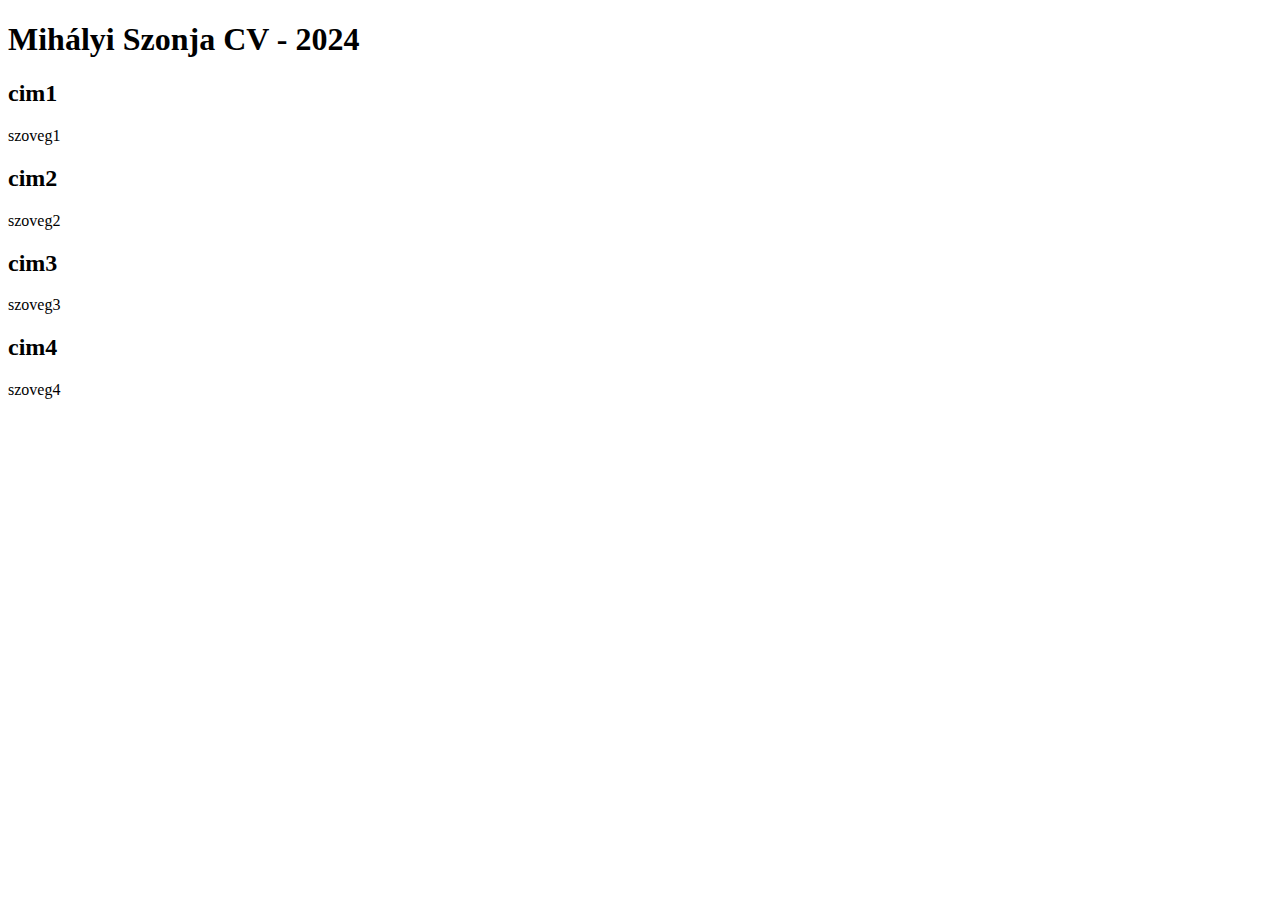
==== index.html @ 8774862d "index feltöltése" ====
<!DOCTYPE html>
<html lang="en">
<head>
    <meta charset="UTF-8">
    <meta name="viewport" content="width=device-width, initial-scale=1.0">
    <title>Green Highlight Webpage</title>
    <!-- This is the line that connects the CSS file -->
    <link rel="stylesheet" href="styles.css">
</head>
<body>
    <h1>Mihályi Szonja CV - 2024</h1>
    <div class="highlight-box">
        <h2>cim1</h2>
        <p>szoveg1</p>
    </div>
    <div class="highlight-box">
        <h2>cim2</h2>
        <p>szoveg2</p>
    </div>
    <div class="highlight-box">
        <h2>cim3</h2>
        <p>szoveg3</p>
    </div>
    <div class="highlight-box">
        <h2>cim4</h2>
        <p>szoveg4</p>
    </div>
</body>
</html>
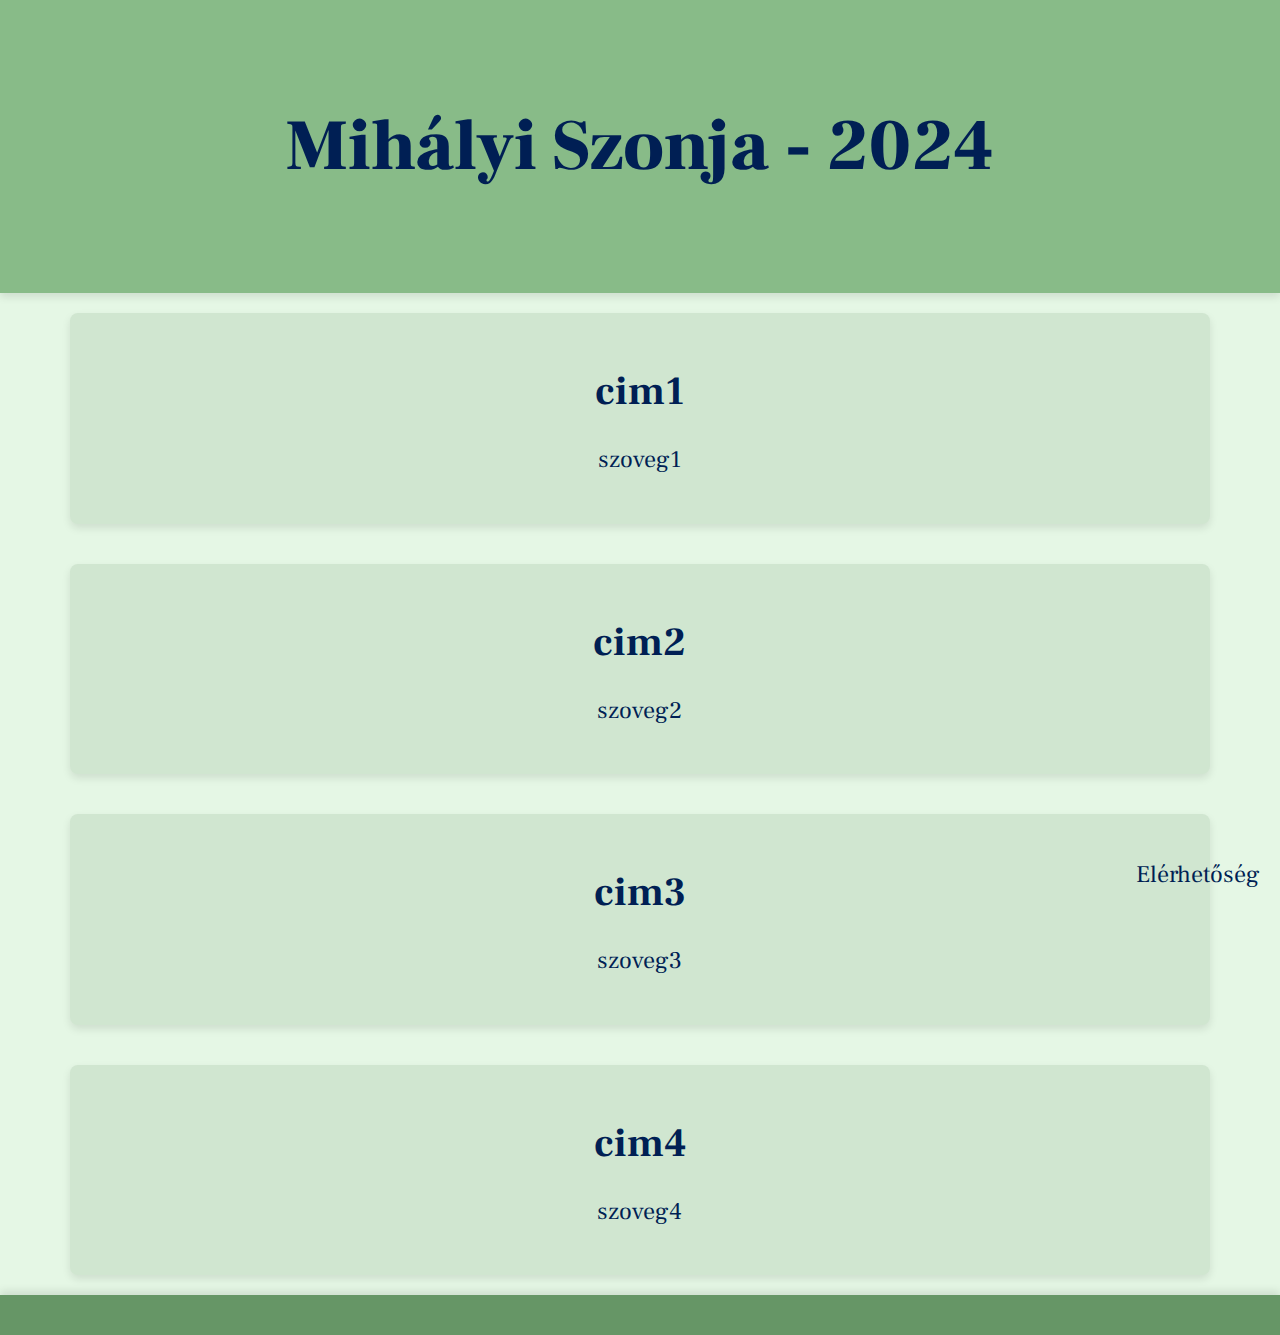
==== commit 113c8abe: "footer hozzáadása" ====
--- a/index.html
+++ b/index.html
@@ -3,12 +3,15 @@
 <head>
     <meta charset="UTF-8">
     <meta name="viewport" content="width=device-width, initial-scale=1.0">
-    <title>Green Highlight Webpage</title>
+    <title>Your Page Title</title>
+    <link href="https://fonts.googleapis.com/css2?family=Frank+Ruhl+Libre:wght@700&display=swap" rel="stylesheet">
     <!-- This is the line that connects the CSS file -->
     <link rel="stylesheet" href="styles.css">
 </head>
 <body>
-    <h1>Mihályi Szonja CV - 2024</h1>
+    <header>
+        <h1>Mihályi Szonja - 2024</h1>
+    </header>
     <div class="highlight-box">
         <h2>cim1</h2>
         <p>szoveg1</p>
@@ -25,5 +28,8 @@
         <h2>cim4</h2>
         <p>szoveg4</p>
     </div>
+    <footer></footer>
+        <span class="footer-text">Elérhetőség</span>
+    </footer>
 </body>
-</html>
+</html>--- a/styles.css
+++ b/styles.css
@@ -0,0 +1,71 @@
+/* General Page Styles */
+body {
+    background-color: #E5F7E5; 
+    font-family: 'Frank Ruhl Libre', serif;
+    color: #001F54; /* Dark blue text color */
+    margin: 0;
+    padding: 0;
+    display: flex;
+    flex-direction: column; /* Stack items vertically */
+    align-items: center; /* Center the boxes horizontally */
+}
+
+header {
+    background-color: #88bb88; /* Updated header background color */
+    width: 100%;
+    padding: 100px 0;
+    text-align: center;
+    box-shadow: 0 4px 8px rgba(0, 0, 0, 0.1); /* Add a shadow to separate header visually */
+}
+
+/* Main Title (h1) Styles */
+h1 {
+    font-size: 4.5em;
+    font-family: 'Frank Ruhl Libre', serif;
+    font-weight: 1000;
+    margin: 0;
+    color: #001F54; /* Dark blue text color */
+}
+
+/* Highlight Box Styles */
+.highlight-box {
+    background-color: #D0E6D0; /* Light greyish-greenish color */
+    width: 86%; /* Adjust the width of the boxes */
+    margin: 20px auto; /* Add vertical spacing between boxes */
+    padding: 20px;
+    margin: 20px 0; /* Add vertical spacing between boxes */
+    box-shadow: 0 4px 8px rgba(0, 0, 0, 0.1); /* Box shadow for slight depth */
+    border-radius: 8px;
+    text-align: center;
+}
+
+/* Heading Styles */
+h2 {
+    font-size: 2.5em;
+    margin-bottom: 10px;
+}
+
+/* Paragraph Styles */
+p {
+    font-size: 1.5em;
+    line-height: 1.6;
+}
+
+footer {
+    background-color: #669666; /* Footer background color matching header */
+    width: 100%; /* Full width */
+    padding: 20px 0; /* Vertical padding */
+    position: relative; /* Allows absolute positioning of footer text */
+    box-shadow: 0 -4px 8px rgba(0, 0, 0, 0.1); /* Subtle shadow for depth */
+}
+
+/* Footer Text (Positioned in the bottom right corner) */
+.footer-text {
+    font-family: 'Frank Ruhl Libre', serif; /* Use Frank Ruhl Libre font */
+    font-size: 1.5em; /* Font size for the footer text */
+    color: #001F54; /* Text color matching the rest */
+    position: absolute; /* Absolute positioning within the footer */
+    right: 20px; /* Distance from the right edge */
+    bottom: 10px; /* Distance from the bottom edge */
+    margin: 0; /* Remove any default margins */
+}
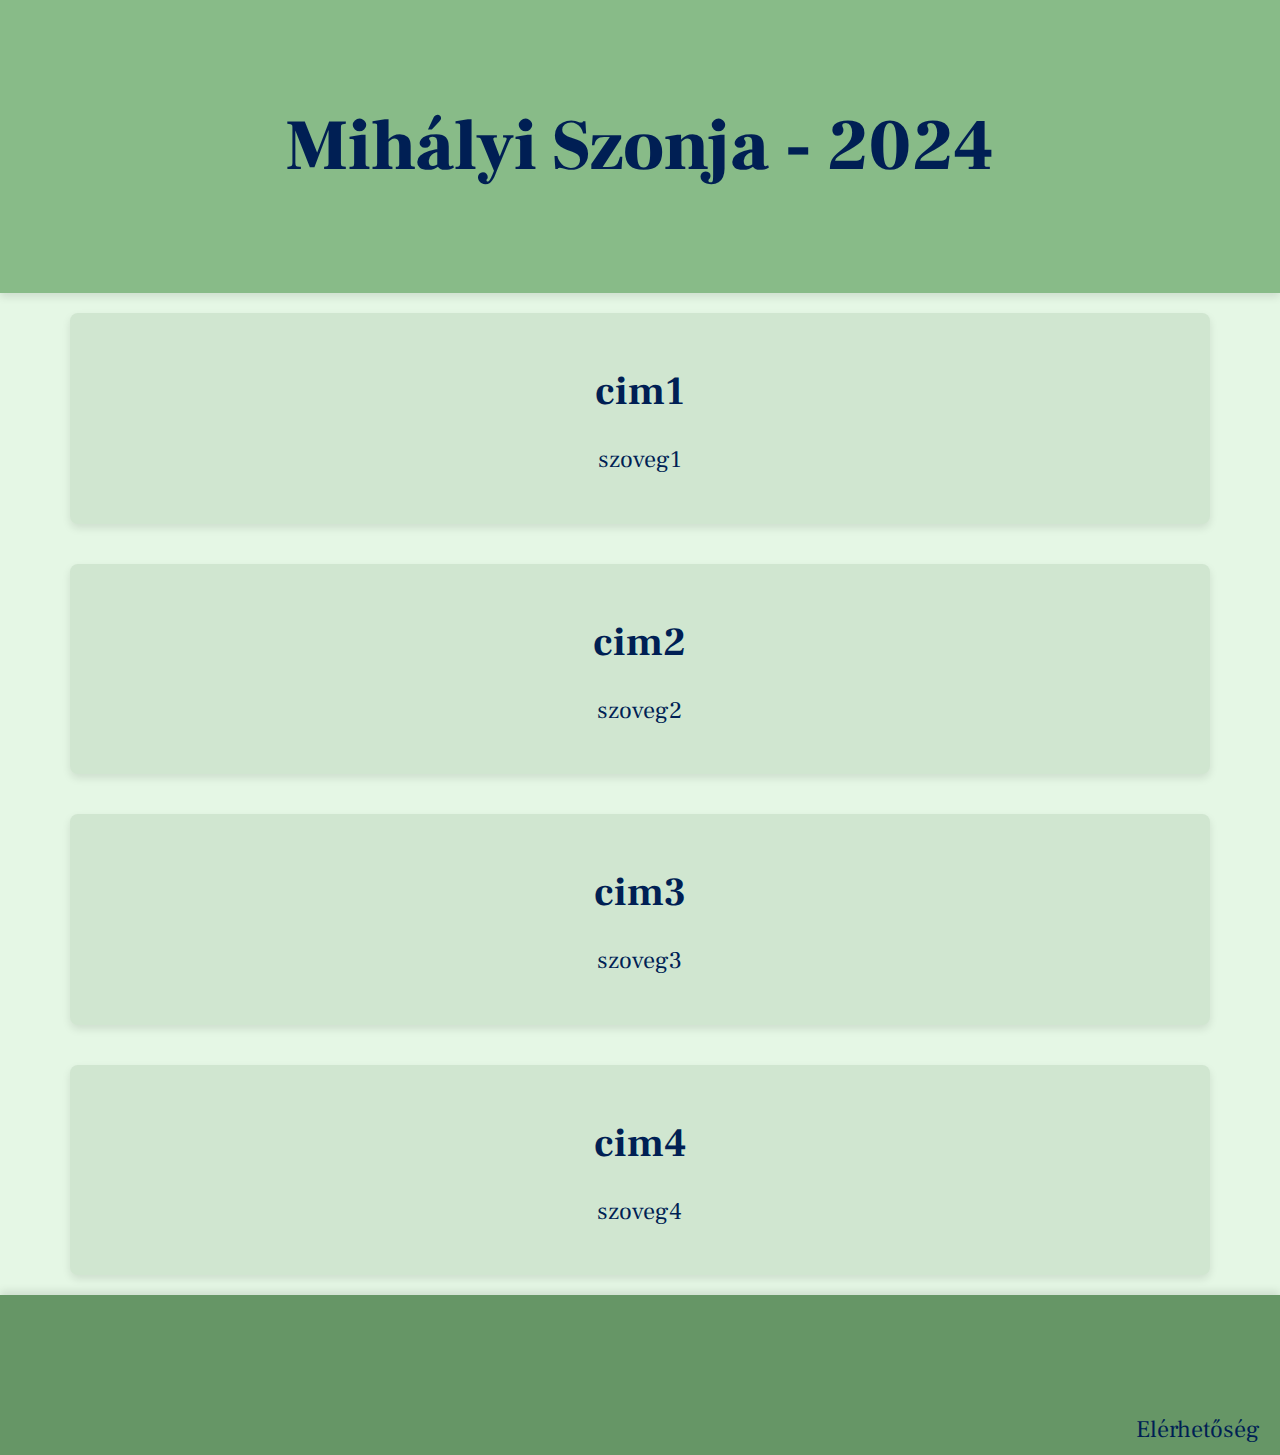
==== commit d96de066: "footer formázáse" ====
--- a/index.html
+++ b/index.html
@@ -28,7 +28,7 @@
         <h2>cim4</h2>
         <p>szoveg4</p>
     </div>
-    <footer></footer>
+    <footer>
         <span class="footer-text">Elérhetőség</span>
     </footer>
 </body>
--- a/styles.css
+++ b/styles.css
@@ -54,9 +54,10 @@
 footer {
     background-color: #669666; /* Footer background color matching header */
     width: 100%; /* Full width */
-    padding: 20px 0; /* Vertical padding */
+    padding: 80px 0; /* Vertical padding */
     position: relative; /* Allows absolute positioning of footer text */
     box-shadow: 0 -4px 8px rgba(0, 0, 0, 0.1); /* Subtle shadow for depth */
+    text-align: bottom right;
 }
 
 /* Footer Text (Positioned in the bottom right corner) */
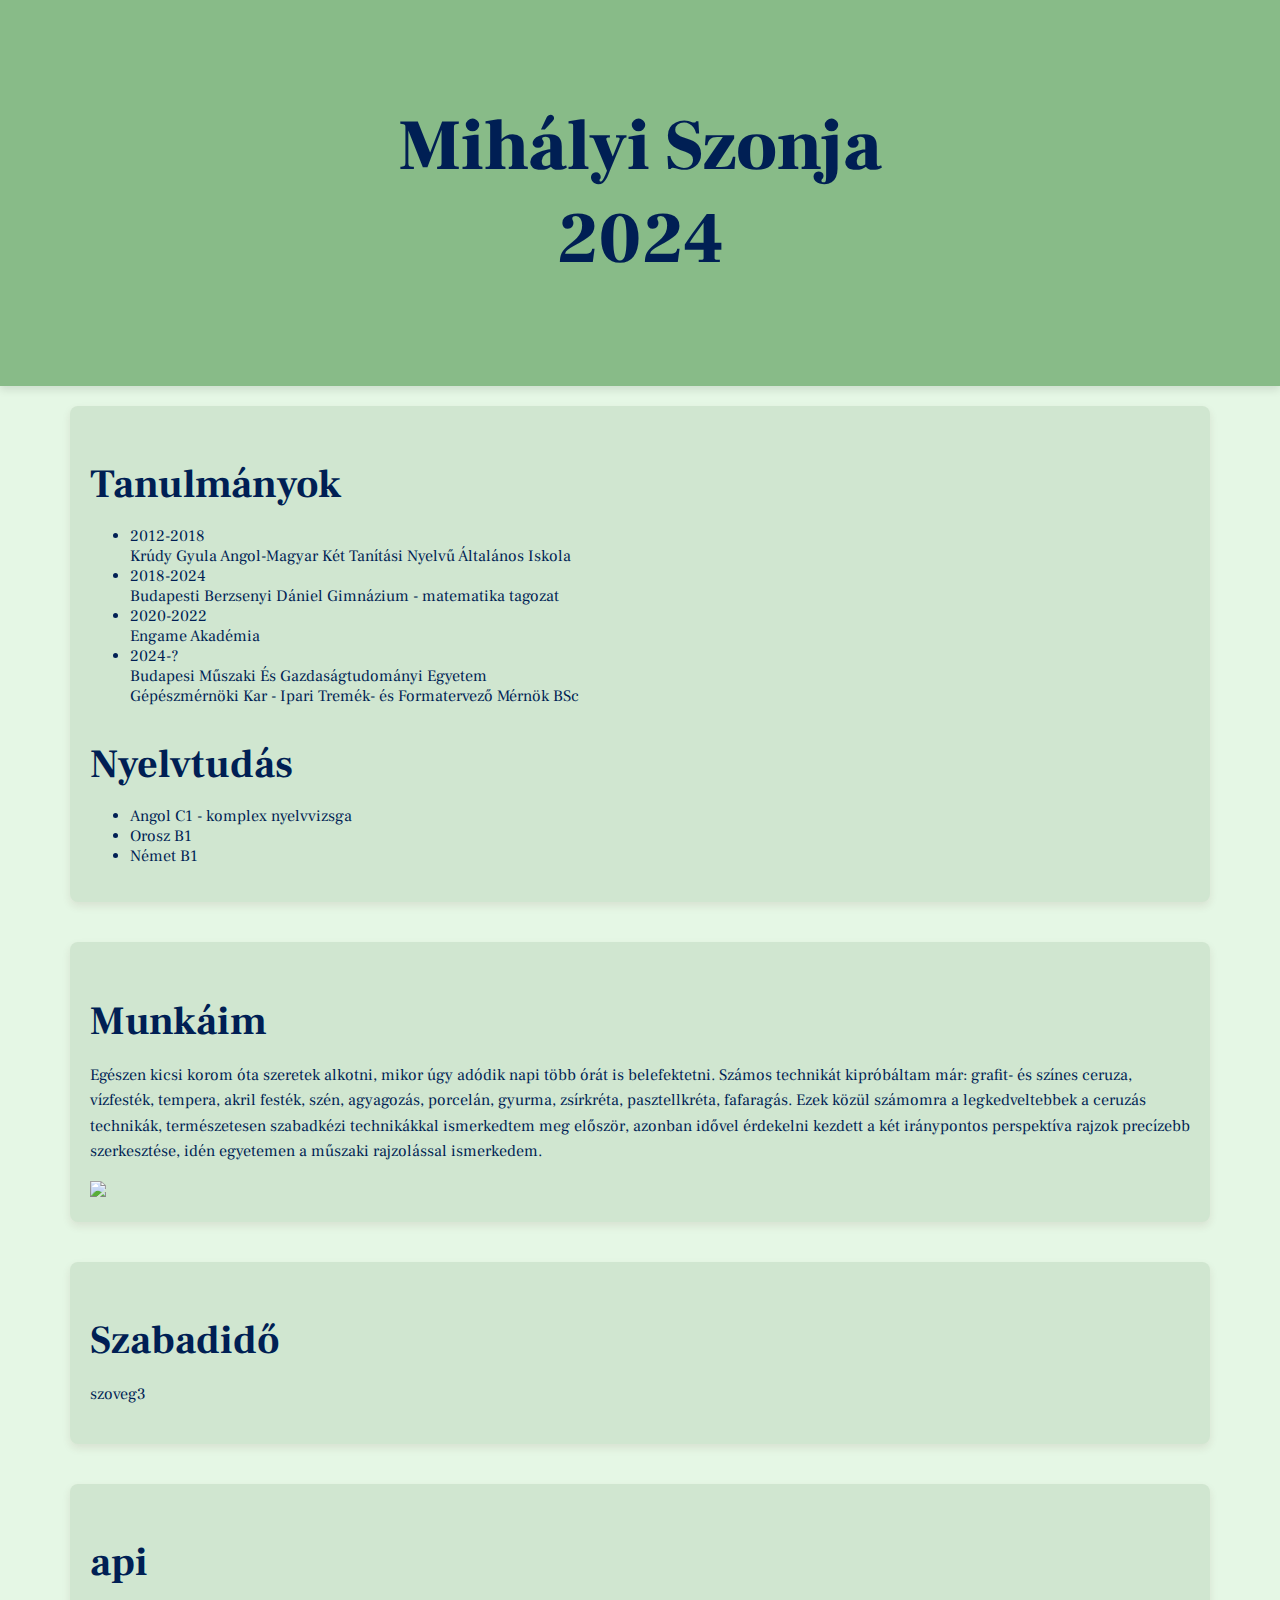
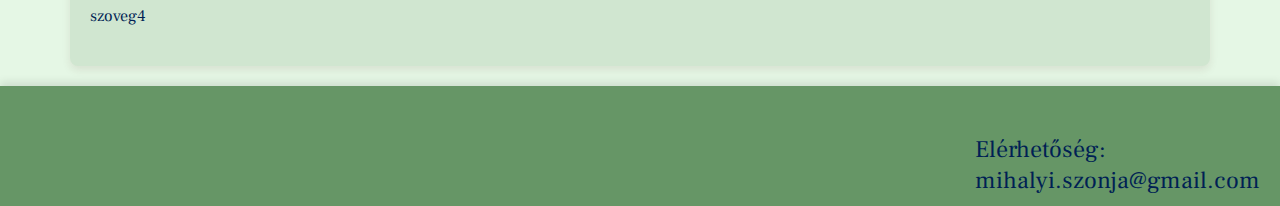
==== commit a2d11798: "Add files via upload" ====
--- a/index.html
+++ b/index.html
@@ -1,35 +1,55 @@
-<!DOCTYPE html>
-<html lang="en">
-<head>
-    <meta charset="UTF-8">
-    <meta name="viewport" content="width=device-width, initial-scale=1.0">
-    <title>Your Page Title</title>
-    <link href="https://fonts.googleapis.com/css2?family=Frank+Ruhl+Libre:wght@700&display=swap" rel="stylesheet">
-    <!-- This is the line that connects the CSS file -->
-    <link rel="stylesheet" href="styles.css">
-</head>
-<body>
-    <header>
-        <h1>Mihályi Szonja - 2024</h1>
-    </header>
-    <div class="highlight-box">
-        <h2>cim1</h2>
-        <p>szoveg1</p>
-    </div>
-    <div class="highlight-box">
-        <h2>cim2</h2>
-        <p>szoveg2</p>
-    </div>
-    <div class="highlight-box">
-        <h2>cim3</h2>
-        <p>szoveg3</p>
-    </div>
-    <div class="highlight-box">
-        <h2>cim4</h2>
-        <p>szoveg4</p>
-    </div>
-    <footer>
-        <span class="footer-text">Elérhetőség</span>
-    </footer>
-</body>
+<!DOCTYPE html>
+<html lang="en">
+<head>
+    <meta charset="UTF-8">
+    <meta name="viewport" content="width=device-width, initial-scale=1.0">
+    <title>Your Page Title</title>
+    <link href="https://fonts.googleapis.com/css2?family=Frank+Ruhl+Libre:wght@700&display=swap" rel="stylesheet">
+    <!-- This is the line that connects the CSS file -->
+    <link rel="stylesheet" href="styles.css">
+</head>
+<body>
+    <header>
+        <h1>Mihályi Szonja <br> 2024</h1>
+    </header>
+
+    <div class="highlight-box">
+        <h2>Tanulmányok</h2>
+        <ul>
+            <li>2012-2018 <br>Krúdy Gyula Angol-Magyar Két Tanítási Nyelvű Általános Iskola</li>
+            <li>2018-2024 <br>Budapesti Berzsenyi Dániel Gimnázium - matematika tagozat</li>
+            <li>2020-2022 <br>Engame Akadémia</li>
+            <li>2024-?<br>Budapesi Műszaki És Gazdaságtudományi Egyetem<br>Gépészmérnöki Kar - Ipari Tremék- és Formatervező Mérnök BSc</li>
+        </ul>
+
+        <h2>Nyelvtudás</h2>
+        <ul>
+            <li>Angol C1 - komplex nyelvvizsga</li>
+            <li>Orosz B1</li>
+            <li>Német B1</li>
+        </ul>
+    </div>
+
+    <div class="highlight-box">
+        <h2>Munkáim</h2>
+        <p>Egészen kicsi korom óta szeretek alkotni, mikor úgy adódik napi több órát is belefektetni. Számos technikát kipróbáltam már: grafit- és színes ceruza, vízfesték, tempera, akril festék, szén, agyagozás, porcelán, gyurma, zsírkréta, pasztellkréta, fafaragás. Ezek közül számomra a legkedveltebbek a ceruzás technikák, természetesen szabadkézi technikákkal ismerkedtem meg először, azonban idővel érdekelni kezdett a két iránypontos perspektíva rajzok precízebb szerkesztése, idén egyetemen a műszaki rajzolással ismerkedem.</p>
+        <img src="C:\Users\Mihályi Szonja\OneDrive\Dokumentumok\Weblap\proba2\fenykep.jpg " class="highlight-image">
+    </div>
+
+    <div class="highlight-box">
+        <h2>Szabadidő</h2>
+        <p>szoveg3</p>
+    </div>
+
+    <div class="highlight-box">
+        <h2>api</h2>
+        <p>szoveg4</p>
+    </div>
+
+    <footer>
+        <span class="footer-text">Elérhetőség:<br>
+            mihalyi.szonja@gmail.com
+        </span>
+    </footer>
+</body>
 </html>--- a/styles.css
+++ b/styles.css
@@ -1,72 +1,77 @@
-/* General Page Styles */
-body {
-    background-color: #E5F7E5; 
-    font-family: 'Frank Ruhl Libre', serif;
-    color: #001F54; /* Dark blue text color */
-    margin: 0;
-    padding: 0;
-    display: flex;
-    flex-direction: column; /* Stack items vertically */
-    align-items: center; /* Center the boxes horizontally */
-}
-
-header {
-    background-color: #88bb88; /* Updated header background color */
-    width: 100%;
-    padding: 100px 0;
-    text-align: center;
-    box-shadow: 0 4px 8px rgba(0, 0, 0, 0.1); /* Add a shadow to separate header visually */
-}
-
-/* Main Title (h1) Styles */
-h1 {
-    font-size: 4.5em;
-    font-family: 'Frank Ruhl Libre', serif;
-    font-weight: 1000;
-    margin: 0;
-    color: #001F54; /* Dark blue text color */
-}
-
-/* Highlight Box Styles */
-.highlight-box {
-    background-color: #D0E6D0; /* Light greyish-greenish color */
-    width: 86%; /* Adjust the width of the boxes */
-    margin: 20px auto; /* Add vertical spacing between boxes */
-    padding: 20px;
-    margin: 20px 0; /* Add vertical spacing between boxes */
-    box-shadow: 0 4px 8px rgba(0, 0, 0, 0.1); /* Box shadow for slight depth */
-    border-radius: 8px;
-    text-align: center;
-}
-
-/* Heading Styles */
-h2 {
-    font-size: 2.5em;
-    margin-bottom: 10px;
-}
-
-/* Paragraph Styles */
-p {
-    font-size: 1.5em;
-    line-height: 1.6;
-}
-
-footer {
-    background-color: #669666; /* Footer background color matching header */
-    width: 100%; /* Full width */
-    padding: 80px 0; /* Vertical padding */
-    position: relative; /* Allows absolute positioning of footer text */
-    box-shadow: 0 -4px 8px rgba(0, 0, 0, 0.1); /* Subtle shadow for depth */
-    text-align: bottom right;
-}
-
-/* Footer Text (Positioned in the bottom right corner) */
-.footer-text {
-    font-family: 'Frank Ruhl Libre', serif; /* Use Frank Ruhl Libre font */
-    font-size: 1.5em; /* Font size for the footer text */
-    color: #001F54; /* Text color matching the rest */
-    position: absolute; /* Absolute positioning within the footer */
-    right: 20px; /* Distance from the right edge */
-    bottom: 10px; /* Distance from the bottom edge */
-    margin: 0; /* Remove any default margins */
-}
+/* General Page Styles */
+body {
+    background-color: #E5F7E5; 
+    font-family: 'Frank Ruhl Libre', serif;
+    color: #001F54; /* Dark blue text color */
+    margin: 0;
+    padding: 0;
+    display: flex;
+    flex-direction: column; /* Stack items vertically */
+    align-items: center; /* Center the boxes horizontally */
+}
+
+header {
+    background-color: #88bb88; /* Updated header background color */
+    width: 100%;
+    padding: 100px 0;
+    text-align: center;
+    box-shadow: 0 4px 8px rgba(0, 0, 0, 0.1); /* Add a shadow to separate header visually */
+}
+
+/* Main Title (h1) Styles */
+h1 {
+    font-size: 4.5em;
+    font-family: 'Frank Ruhl Libre', serif;
+    font-weight: 1000;
+    margin: 0;
+    color: #001F54; /* Dark blue text color */
+}
+
+/* Highlight Box Styles */
+.highlight-box {
+    background-color: #D0E6D0; /* Light greyish-greenish color */
+    width: 86%; /* Adjust the width of the boxes */
+    margin: 20px auto; /* Add vertical spacing between boxes */
+    padding: 20px;
+    margin: 20px 0; /* Add vertical spacing between boxes */
+    box-shadow: 0 4px 8px rgba(95, 39, 39, 0.1); /* Box shadow for slight depth */
+    border-radius: 8px;
+    text-align: left;
+}
+
+/* Heading Styles */
+h2 {
+    font-size: 2.5em;
+    margin-bottom: 10px;
+}
+
+/* Paragraph Styles */
+p {
+    font-size: 1em;
+    line-height: 1.6;
+}
+
+.highlight-image {
+    max-width: 100px; /* Set a max width for the image */
+    height: auto; /* Maintain aspect ratio */
+}
+
+footer {
+    background-color: #669666; /* Footer background color matching header */
+    width: 100%; /* Full width */
+    padding: 60px 0; /* Vertical padding */
+    position: relative; /* Allows absolute positioning of footer text */
+    box-shadow: 0 -4px 8px rgba(0, 0, 0, 0.1); /* Subtle shadow for depth */
+    text-align: bottom right;
+}
+
+/* Footer Text (Positioned in the bottom right corner) */
+.footer-text {
+    font-family: 'Frank Ruhl Libre', serif; /* Use Frank Ruhl Libre font */
+    font-size: 1.5em; /* Font size for the footer text */
+    color: #001F54; /* Text color matching the rest */
+    position: absolute; /* Absolute positioning within the footer */
+    right: 20px; /* Distance from the right edge */
+    bottom: 10px; /* Distance from the bottom edge */
+    margin: 0; /* Remove any default margins */
+}
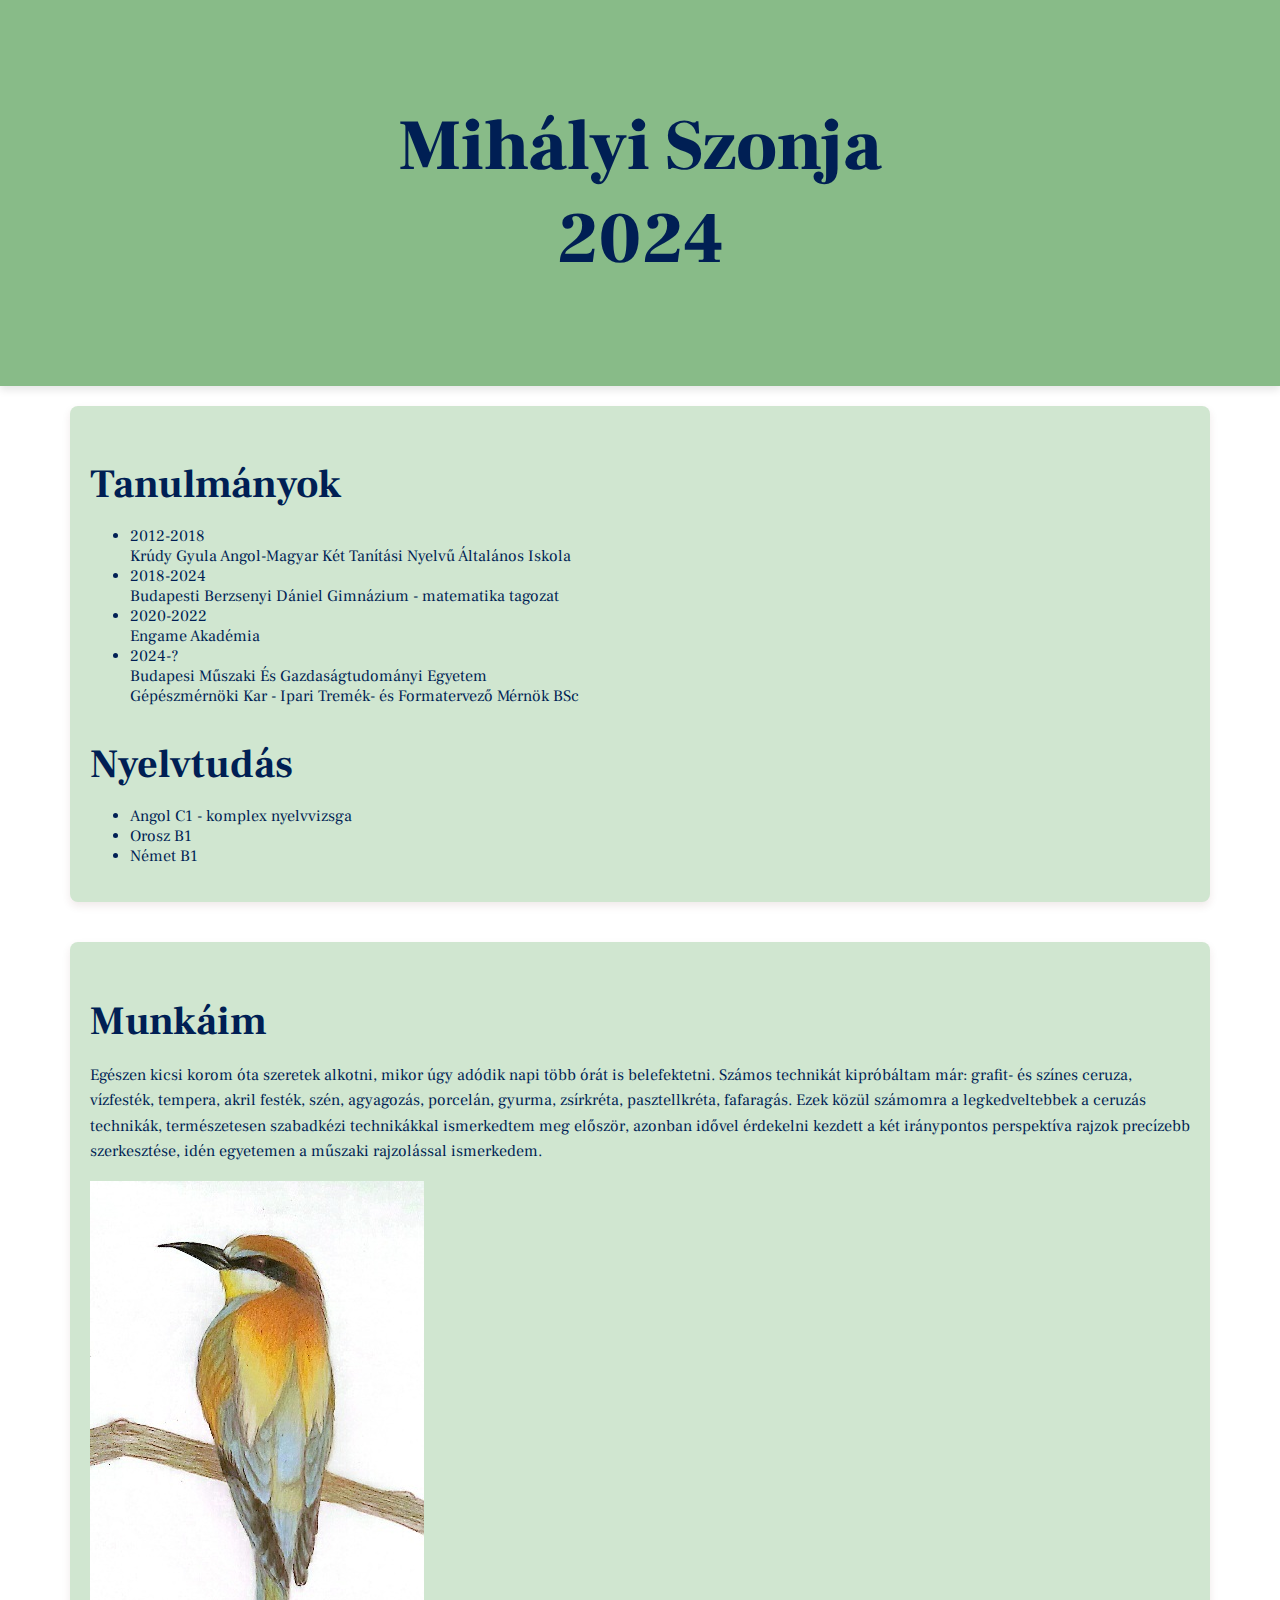
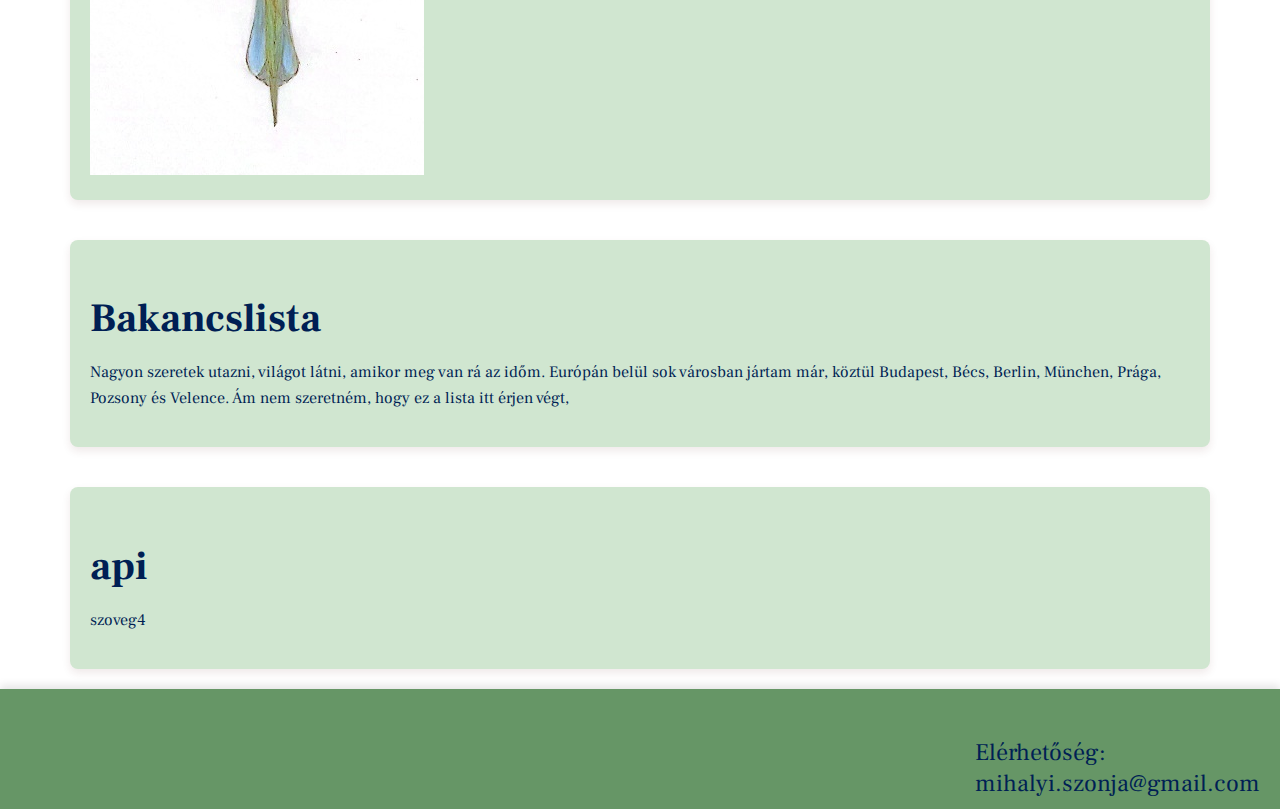
==== commit 18c56f8c: "Add files via upload" ====
--- a/index.html
+++ b/index.html
@@ -33,12 +33,12 @@
     <div class="highlight-box">
         <h2>Munkáim</h2>
         <p>Egészen kicsi korom óta szeretek alkotni, mikor úgy adódik napi több órát is belefektetni. Számos technikát kipróbáltam már: grafit- és színes ceruza, vízfesték, tempera, akril festék, szén, agyagozás, porcelán, gyurma, zsírkréta, pasztellkréta, fafaragás. Ezek közül számomra a legkedveltebbek a ceruzás technikák, természetesen szabadkézi technikákkal ismerkedtem meg először, azonban idővel érdekelni kezdett a két iránypontos perspektíva rajzok precízebb szerkesztése, idén egyetemen a műszaki rajzolással ismerkedem.</p>
-        <img src="C:\Users\Mihályi Szonja\OneDrive\Dokumentumok\Weblap\proba2\fenykep.jpg " class="highlight-image">
+        <img src="fenykep2.jpg">
     </div>
 
     <div class="highlight-box">
-        <h2>Szabadidő</h2>
-        <p>szoveg3</p>
+        <h2>Bakancslista</h2>
+        <p>Nagyon szeretek utazni, világot látni, amikor meg van rá az időm. Európán belül sok városban jártam már, köztül Budapest, Bécs, Berlin, München, Prága, Pozsony és Velence. Ám nem szeretném, hogy ez a lista itt érjen végt, </p>
     </div>
 
     <div class="highlight-box">
--- a/styles.css
+++ b/styles.css
@@ -1,6 +1,11 @@
 /* General Page Styles */
 body {
-    background-color: #E5F7E5; 
+    /*background-color: #E5F7E5; */
+    /*background-image: url(images.jpg);*/
+    background-size: cover; /* Cover the entire viewport */
+    background-position: center; /* Center the image */
+    background-repeat: no-repeat; /* Prevent the image from repeating */
+    height: 100vh;
     font-family: 'Frank Ruhl Libre', serif;
     color: #001F54; /* Dark blue text color */
     margin: 0;
@@ -51,10 +56,7 @@
     line-height: 1.6;
 }
 
-.highlight-image {
-    max-width: 100px; /* Set a max width for the image */
-    height: auto; /* Maintain aspect ratio */
-}
+fenykep.jpg { width: 100px; height: auto;}
 
 footer {
     background-color: #669666; /* Footer background color matching header */
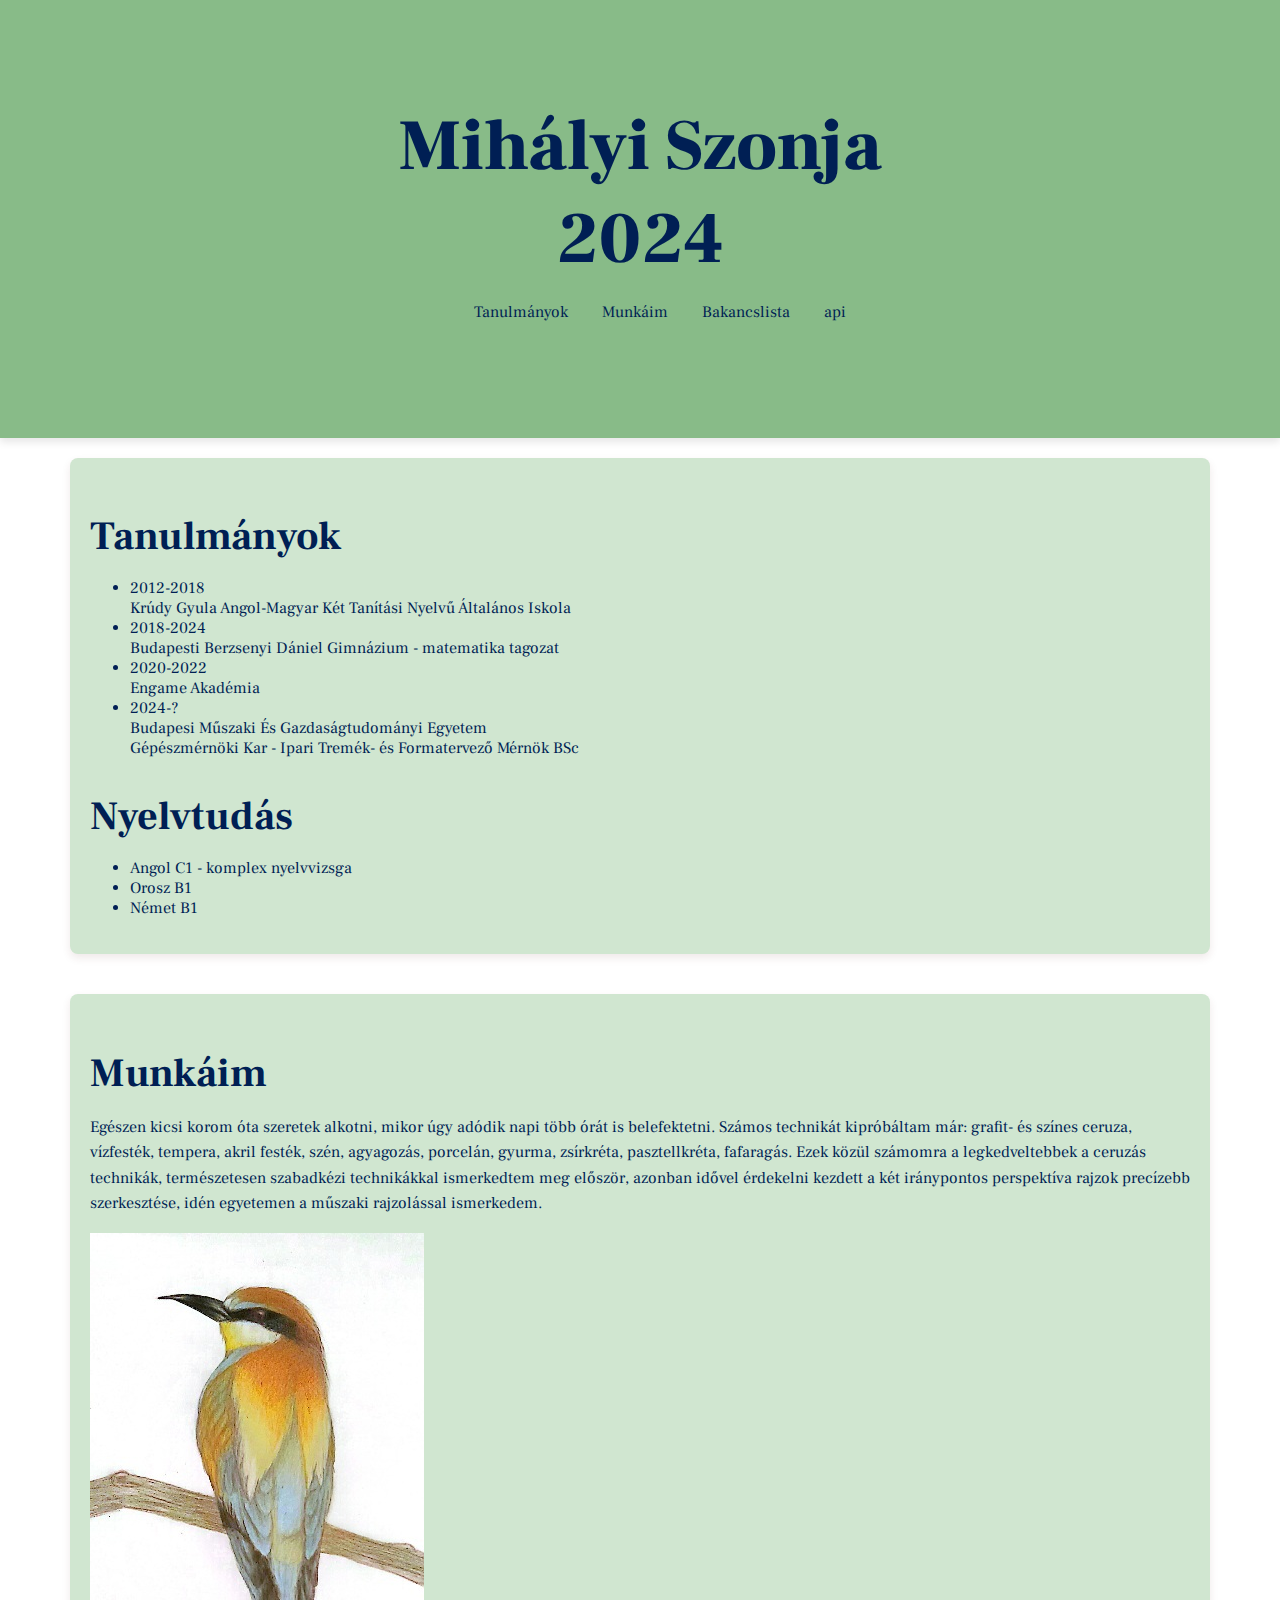
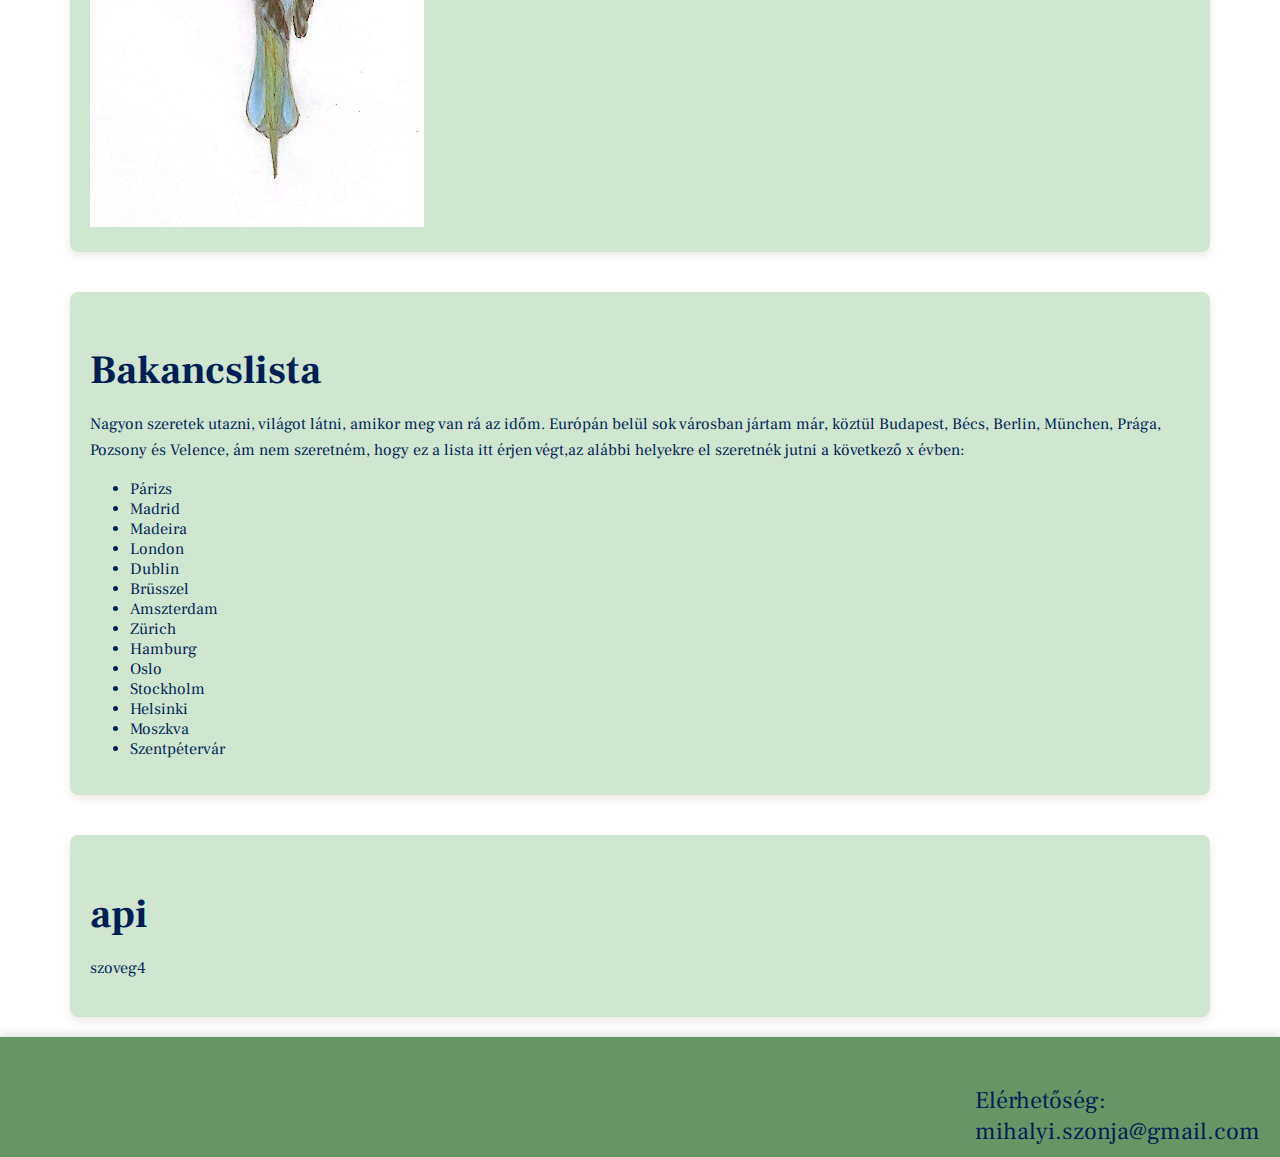
==== commit cc37929b: "smooth scroll + menu points" ====
--- a/index.html
+++ b/index.html
@@ -11,9 +11,17 @@
 <body>
     <header>
         <h1>Mihályi Szonja <br> 2024</h1>
+        <nav></nav>
+            <ul class="menu">
+                <a href="#highlight1">Tanulmányok</a>
+                <a href="#highlight2">Munkáim</a>
+                <a href="#highlight3">Bakancslista</a>
+                <a href="#highlight4">api</a>
+            </ul>
+        </nav>
     </header>
 
-    <div class="highlight-box">
+    <div class="highlight-box" id="highlight1">
         <h2>Tanulmányok</h2>
         <ul>
             <li>2012-2018 <br>Krúdy Gyula Angol-Magyar Két Tanítási Nyelvű Általános Iskola</li>
@@ -30,18 +38,35 @@
         </ul>
     </div>
 
-    <div class="highlight-box">
+    <div class="highlight-box" id="highlight2">
         <h2>Munkáim</h2>
         <p>Egészen kicsi korom óta szeretek alkotni, mikor úgy adódik napi több órát is belefektetni. Számos technikát kipróbáltam már: grafit- és színes ceruza, vízfesték, tempera, akril festék, szén, agyagozás, porcelán, gyurma, zsírkréta, pasztellkréta, fafaragás. Ezek közül számomra a legkedveltebbek a ceruzás technikák, természetesen szabadkézi technikákkal ismerkedtem meg először, azonban idővel érdekelni kezdett a két iránypontos perspektíva rajzok precízebb szerkesztése, idén egyetemen a műszaki rajzolással ismerkedem.</p>
         <img src="fenykep2.jpg">
     </div>
 
-    <div class="highlight-box">
+    <div class="highlight-box" id="highlight3">
         <h2>Bakancslista</h2>
-        <p>Nagyon szeretek utazni, világot látni, amikor meg van rá az időm. Európán belül sok városban jártam már, köztül Budapest, Bécs, Berlin, München, Prága, Pozsony és Velence. Ám nem szeretném, hogy ez a lista itt érjen végt, </p>
+        <p>Nagyon szeretek utazni, világot látni, amikor meg van rá az időm. Európán belül sok városban jártam már, köztül Budapest, Bécs, Berlin, München, Prága, Pozsony és Velence, ám nem szeretném, hogy ez a lista itt érjen végt,az alábbi helyekre el szeretnék jutni a következő x évben:
+            <ul>
+                <li>Párizs</li>
+                <li>Madrid</li>
+                <li>Madeira</li>
+                <li>London</li>
+                <li>Dublin</li>
+                <li>Brüsszel</li>
+                <li>Amszterdam</li>
+                <li>Zürich</li>
+                <li>Hamburg</li>
+                <li>Oslo</li>
+                <li>Stockholm</li>
+                <li>Helsinki</li>
+                <li>Moszkva</li>
+                <li>Szentpétervár</li>
+            </ul>    
+        </p>
     </div>
 
-    <div class="highlight-box">
+    <div class="highlight-box" id="highlight4">
         <h2>api</h2>
         <p>szoveg4</p>
     </div>
--- a/styles.css
+++ b/styles.css
@@ -1,3 +1,98 @@
+<<<<<<< HEAD
+/* General Page Styles */
+html {
+    scroll-behavior: smooth; /* Enables smooth scrolling */
+}
+
+body {
+    /*background-color: #E5F7E5; */
+    background-size: cover; /* Cover the entire viewport */
+    background-position: center; /* Center the image */
+    background-repeat: no-repeat; /* Prevent the image from repeating */
+    height: 100vh;
+    font-family: 'Frank Ruhl Libre', serif;
+    color: #001F54; /* Dark blue text color */
+    margin: 0;
+    padding: 0;
+    display: flex;
+    flex-direction: column; /* Stack items vertically */
+    align-items: center; /* Center the boxes horizontally */
+}
+
+header {
+    background-color: #88bb88; /* Updated header background color */
+    width: 100%;
+    padding: 40px 0;
+    text-align: center;
+    box-shadow: 0 4px 8px rgba(0, 0, 0, 0.1); /* Add a shadow to separate header visually */
+}
+
+.menu a {
+    color: #001F54; /* Text color */
+    text-decoration: none; /* Remove underline */
+    padding: 10px 15px;
+}
+
+.menu a:hover {
+    text-decoration: underline; /* Underline on hover */
+}
+
+/* Main Title (h1) Styles */
+h1 {
+    font-size: 4.5em;
+    font-family: 'Frank Ruhl Libre', serif;
+    font-weight: 1000;
+    margin: 0;
+    color: #001F54; /* Dark blue text color */
+}
+
+/* Highlight Box Styles */
+.highlight-box {
+    background-color: #D0E6D0; /* Light greyish-greenish color */
+    width: 86%; /* Adjust the width of the boxes */
+    margin: 20px auto; /* Add vertical spacing between boxes */
+    padding: 20px;
+    margin: 20px 0; /* Add vertical spacing between boxes */
+    box-shadow: 0 4px 8px rgba(95, 39, 39, 0.1); /* Box shadow for slight depth */
+    box-align: center;
+    border-radius: 8px;
+    text-align: left;
+}
+
+/* Heading Styles */
+h2 {
+    font-size: 2.5em;
+    margin-bottom: 10px;
+}
+
+/* Paragraph Styles */
+p {
+    font-size: 1em;
+    line-height: 1.6;
+}
+
+fenykep.jpg { width: 100px; height: auto;}
+
+footer {
+    background-color: #669666; /* Footer background color matching header */
+    width: 100%; /* Full width */
+    padding: 60px 0; /* Vertical padding */
+    position: relative; /* Allows absolute positioning of footer text */
+    box-shadow: 0 -4px 8px rgba(0, 0, 0, 0.1); /* Subtle shadow for depth */
+    text-align: bottom right;
+}
+
+/* Footer Text (Positioned in the bottom right corner) */
+.footer-text {
+    font-family: 'Frank Ruhl Libre', serif; /* Use Frank Ruhl Libre font */
+    font-size: 1.5em; /* Font size for the footer text */
+    color: #001F54; /* Text color matching the rest */
+    position: absolute; /* Absolute positioning within the footer */
+    right: 20px; /* Distance from the right edge */
+    bottom: 10px; /* Distance from the bottom edge */
+    margin: 0; /* Remove any default margins */
+}
+=======
 /* General Page Styles */
 body {
     /*background-color: #E5F7E5; */
@@ -40,6 +135,7 @@
     padding: 20px;
     margin: 20px 0; /* Add vertical spacing between boxes */
     box-shadow: 0 4px 8px rgba(95, 39, 39, 0.1); /* Box shadow for slight depth */
+    box-align: center;
     border-radius: 8px;
     text-align: left;
 }
@@ -77,3 +173,4 @@
     bottom: 10px; /* Distance from the bottom edge */
     margin: 0; /* Remove any default margins */
 }
+>>>>>>> 971fa59a2acec6f932977dfd6342332501f8b520
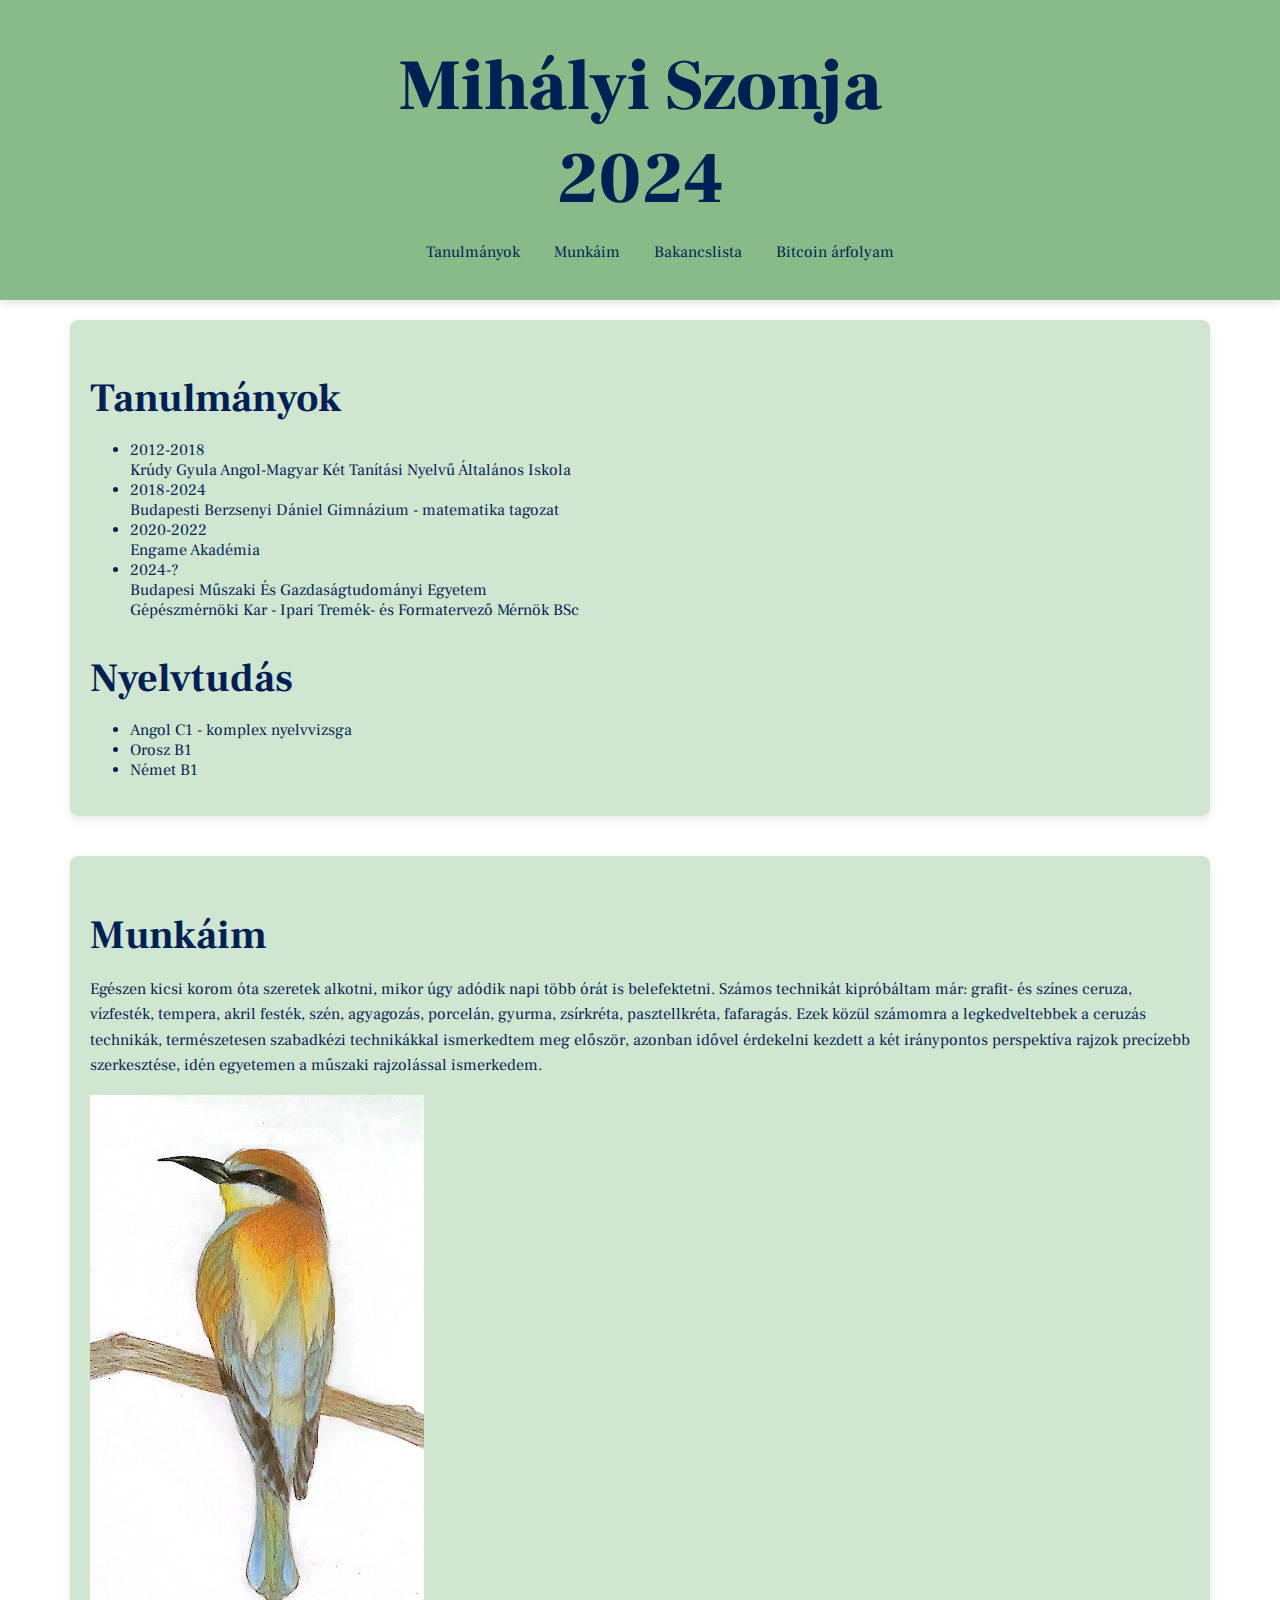
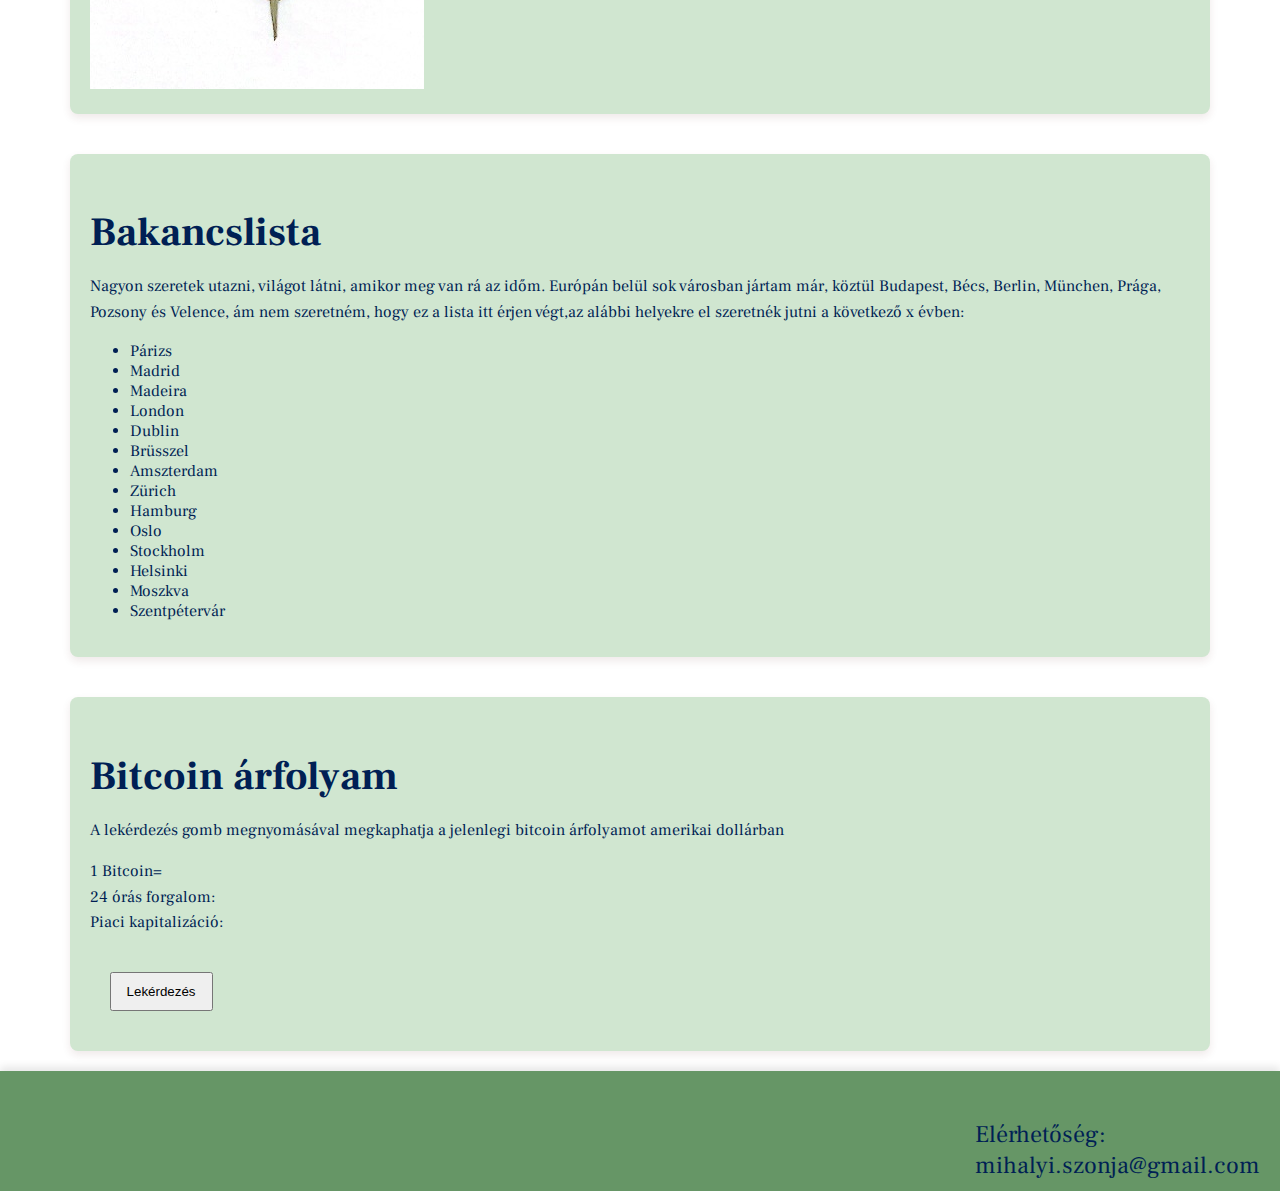
==== commit 2cd7454e: "véglegesítés" ====
--- a/index.html
+++ b/index.html
@@ -5,7 +5,6 @@
     <meta name="viewport" content="width=device-width, initial-scale=1.0">
     <title>Your Page Title</title>
     <link href="https://fonts.googleapis.com/css2?family=Frank+Ruhl+Libre:wght@700&display=swap" rel="stylesheet">
-    <!-- This is the line that connects the CSS file -->
     <link rel="stylesheet" href="styles.css">
 </head>
 <body>
@@ -16,7 +15,7 @@
                 <a href="#highlight1">Tanulmányok</a>
                 <a href="#highlight2">Munkáim</a>
                 <a href="#highlight3">Bakancslista</a>
-                <a href="#highlight4">api</a>
+                <a href="#highlight4">Bitcoin árfolyam</a>
             </ul>
         </nav>
     </header>
@@ -67,8 +66,11 @@
     </div>
 
     <div class="highlight-box" id="highlight4">
-        <h2>api</h2>
-        <p>szoveg4</p>
+        <h2>Bitcoin árfolyam</h2>
+        <p>A lekérdezés gomb megnyomásával megkaphatja a jelenlegi bitcoin árfolyamot amerikai dollárban</p>
+        <p id="api-result">1 Bitcoin= <br>24 órás forgalom: <br> Piaci kapitalizáció: </p>
+
+        <button id="fetch-button">Lekérdezés</button>
     </div>
 
     <footer>
@@ -76,5 +78,8 @@
             mihalyi.szonja@gmail.com
         </span>
     </footer>
+
+    <script src="javascript.js" defer></script>
+
 </body>
 </html>--- a/styles.css
+++ b/styles.css
@@ -1,176 +1,94 @@
-<<<<<<< HEAD
-/* General Page Styles */
-html {
-    scroll-behavior: smooth; /* Enables smooth scrolling */
-}
-
-body {
-    /*background-color: #E5F7E5; */
-    background-size: cover; /* Cover the entire viewport */
-    background-position: center; /* Center the image */
-    background-repeat: no-repeat; /* Prevent the image from repeating */
-    height: 100vh;
-    font-family: 'Frank Ruhl Libre', serif;
-    color: #001F54; /* Dark blue text color */
-    margin: 0;
-    padding: 0;
-    display: flex;
-    flex-direction: column; /* Stack items vertically */
-    align-items: center; /* Center the boxes horizontally */
-}
-
-header {
-    background-color: #88bb88; /* Updated header background color */
-    width: 100%;
-    padding: 40px 0;
-    text-align: center;
-    box-shadow: 0 4px 8px rgba(0, 0, 0, 0.1); /* Add a shadow to separate header visually */
-}
-
-.menu a {
-    color: #001F54; /* Text color */
-    text-decoration: none; /* Remove underline */
-    padding: 10px 15px;
-}
-
-.menu a:hover {
-    text-decoration: underline; /* Underline on hover */
-}
-
-/* Main Title (h1) Styles */
-h1 {
-    font-size: 4.5em;
-    font-family: 'Frank Ruhl Libre', serif;
-    font-weight: 1000;
-    margin: 0;
-    color: #001F54; /* Dark blue text color */
-}
-
-/* Highlight Box Styles */
-.highlight-box {
-    background-color: #D0E6D0; /* Light greyish-greenish color */
-    width: 86%; /* Adjust the width of the boxes */
-    margin: 20px auto; /* Add vertical spacing between boxes */
-    padding: 20px;
-    margin: 20px 0; /* Add vertical spacing between boxes */
-    box-shadow: 0 4px 8px rgba(95, 39, 39, 0.1); /* Box shadow for slight depth */
-    box-align: center;
-    border-radius: 8px;
-    text-align: left;
-}
-
-/* Heading Styles */
-h2 {
-    font-size: 2.5em;
-    margin-bottom: 10px;
-}
-
-/* Paragraph Styles */
-p {
-    font-size: 1em;
-    line-height: 1.6;
-}
-
-fenykep.jpg { width: 100px; height: auto;}
-
-footer {
-    background-color: #669666; /* Footer background color matching header */
-    width: 100%; /* Full width */
-    padding: 60px 0; /* Vertical padding */
-    position: relative; /* Allows absolute positioning of footer text */
-    box-shadow: 0 -4px 8px rgba(0, 0, 0, 0.1); /* Subtle shadow for depth */
-    text-align: bottom right;
-}
-
-/* Footer Text (Positioned in the bottom right corner) */
-.footer-text {
-    font-family: 'Frank Ruhl Libre', serif; /* Use Frank Ruhl Libre font */
-    font-size: 1.5em; /* Font size for the footer text */
-    color: #001F54; /* Text color matching the rest */
-    position: absolute; /* Absolute positioning within the footer */
-    right: 20px; /* Distance from the right edge */
-    bottom: 10px; /* Distance from the bottom edge */
-    margin: 0; /* Remove any default margins */
-}
-=======
-/* General Page Styles */
+html {
+    scroll-behavior: smooth;
+}
+
 body {
     /*background-color: #E5F7E5; */
-    /*background-image: url(images.jpg);*/
-    background-size: cover; /* Cover the entire viewport */
-    background-position: center; /* Center the image */
-    background-repeat: no-repeat; /* Prevent the image from repeating */
+    background-image: url(hatter.jpg);
+    background-size: cover;
+    background-position: center;
+    background-repeat: no-repeat;
+    background-attachment:fixed;
     height: 100vh;
     font-family: 'Frank Ruhl Libre', serif;
-    color: #001F54; /* Dark blue text color */
+    color: #001F54;
     margin: 0;
     padding: 0;
     display: flex;
-    flex-direction: column; /* Stack items vertically */
-    align-items: center; /* Center the boxes horizontally */
+    flex-direction: column;
+    align-items: center;
 }
 
 header {
-    background-color: #88bb88; /* Updated header background color */
+    background-color: #88bb88;
     width: 100%;
-    padding: 100px 0;
+    height: 220px;
+    padding: 40px 0;
     text-align: center;
-    box-shadow: 0 4px 8px rgba(0, 0, 0, 0.1); /* Add a shadow to separate header visually */
+    box-shadow: 0 4px 8px rgba(0, 0, 0, 0.1);
 }
 
-/* Main Title (h1) Styles */
+.menu a {
+    color: #001F54;
+    text-decoration: none;
+    padding: 10px 15px;
+}
+
+.menu a:hover {
+    text-decoration: underline;
+}
+
 h1 {
     font-size: 4.5em;
     font-family: 'Frank Ruhl Libre', serif;
     font-weight: 1000;
     margin: 0;
-    color: #001F54; /* Dark blue text color */
+    color: #001F54;
 }
 
-/* Highlight Box Styles */
 .highlight-box {
-    background-color: #D0E6D0; /* Light greyish-greenish color */
-    width: 86%; /* Adjust the width of the boxes */
-    margin: 20px auto; /* Add vertical spacing between boxes */
+    background-color: #D0E6D0;
+    width: 86%;
+    margin: 20px auto;
     padding: 20px;
-    margin: 20px 0; /* Add vertical spacing between boxes */
-    box-shadow: 0 4px 8px rgba(95, 39, 39, 0.1); /* Box shadow for slight depth */
+    margin: 20px 0;
+    box-shadow: 0 4px 8px rgba(95, 39, 39, 0.1);
     box-align: center;
     border-radius: 8px;
     text-align: left;
 }
 
-/* Heading Styles */
 h2 {
     font-size: 2.5em;
     margin-bottom: 10px;
 }
 
-/* Paragraph Styles */
 p {
     font-size: 1em;
     line-height: 1.6;
 }
 
-fenykep.jpg { width: 100px; height: auto;}
+button{
+    padding: 10px 15px;
+    margin: 20px;
+    cursor: pointer;
+}
 
 footer {
-    background-color: #669666; /* Footer background color matching header */
-    width: 100%; /* Full width */
-    padding: 60px 0; /* Vertical padding */
-    position: relative; /* Allows absolute positioning of footer text */
-    box-shadow: 0 -4px 8px rgba(0, 0, 0, 0.1); /* Subtle shadow for depth */
+    background-color: #669666;
+    width: 100%;
+    padding: 60px 0;
+    position: relative;
+    box-shadow: 0 -4px 8px rgba(0, 0, 0, 0.1);
     text-align: bottom right;
 }
 
-/* Footer Text (Positioned in the bottom right corner) */
 .footer-text {
-    font-family: 'Frank Ruhl Libre', serif; /* Use Frank Ruhl Libre font */
-    font-size: 1.5em; /* Font size for the footer text */
-    color: #001F54; /* Text color matching the rest */
-    position: absolute; /* Absolute positioning within the footer */
-    right: 20px; /* Distance from the right edge */
-    bottom: 10px; /* Distance from the bottom edge */
-    margin: 0; /* Remove any default margins */
+    font-family: 'Frank Ruhl Libre', serif;
+    font-size: 1.5em;
+    color: #001F54;
+    position: absolute;
+    right: 20px;
+    bottom: 10px;
+    margin: 0;
 }
->>>>>>> 971fa59a2acec6f932977dfd6342332501f8b520
